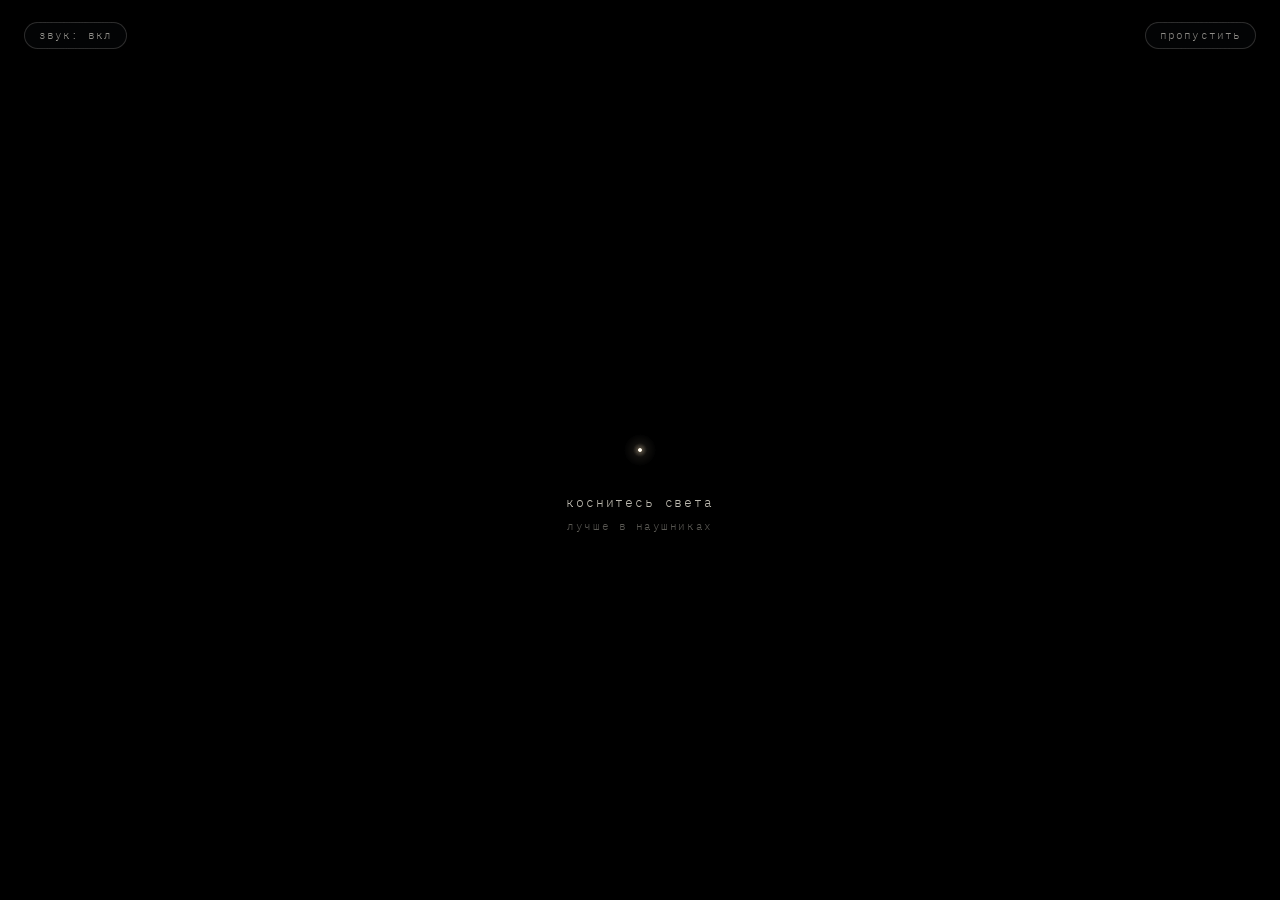
==== index.html @ f06fcd97 "Вступление: рождение звезды" ====
<!doctype html>
<html lang="ru">
<head>
  <meta charset="utf-8">
  <meta name="viewport" content="width=device-width, initial-scale=1">
  <title>биофилия</title>
  <link rel="preconnect" href="https://fonts.googleapis.com">
  <link rel="preconnect" href="https://fonts.gstatic.com" crossorigin>
  <link href="https://fonts.googleapis.com/css2?family=Major+Mono+Display&family=IBM+Plex+Mono:wght@300;400&display=swap" rel="stylesheet">
  <link rel="stylesheet" href="intro.css">
</head>
<body>

  <!-- вступление: рождение звезды -->
  <section class="intro" id="intro" aria-label="вступление: рождение звезды">
    <div class="intro__ground"></div>
    <div class="intro__spot intro__spot--orange"></div>
    <div class="intro__spot intro__spot--pink"></div>
    <div class="intro__spot intro__spot--teal"></div>

    <canvas class="intro__canvas"></canvas>

    <p class="intro__hint">
      <span>коснитесь света</span>
      <small>лучше в наушниках</small>
    </p>
    <p class="intro__after">наведите на точку — каждая звучит</p>

    <div class="intro__ui">
      <button type="button" class="intro__btn" data-sound aria-pressed="true">звук: вкл</button>
      <button type="button" class="intro__btn" data-skip>пропустить</button>
    </div>

    <svg class="intro__grain" aria-hidden="true">
      <filter id="grain"><feTurbulence type="fractalNoise" baseFrequency="0.9" numOctaves="3" stitchTiles="stitch"/><feColorMatrix type="saturate" values="0"/></filter>
      <rect width="100%" height="100%" filter="url(#grain)"/>
    </svg>
  </section>

  <script src="intro.js"></script>
</body>
</html>
---- intro.css ----
:root {
  --cream: #f2efe6;
  --muted: #b9b6ac;
}

* { box-sizing: border-box; margin: 0; padding: 0; }

html, body {
  height: 100%;
  background: #000;
  color: var(--cream);
  font-family: 'IBM Plex Mono', ui-monospace, monospace;
  overflow: hidden;
}

/* ---------- сцена ---------- */
.intro {
  position: fixed;
  inset: 0;
  background: #000; /* без фона зерно смешивается с прозрачностью и экран сереет */
  cursor: pointer;
  user-select: none;
  -webkit-tap-highlight-color: transparent;
}
.intro.is-born { cursor: default; }

/* земля появляется только после взрыва: до этого — чистый чёрный */
.intro__ground {
  position: absolute;
  inset: 0;
  background: radial-gradient(ellipse 70% 60% at 50% 52%, #12141a 0%, #08090c 60%, #050607 100%);
  opacity: 0;
  transition: opacity 5s ease .4s;
}
.intro.is-born .intro__ground { opacity: 1; }

/* мягкие цветные пятна по углам */
.intro__spot {
  position: absolute;
  border-radius: 50%;
  filter: blur(30px);
  mix-blend-mode: screen;
  opacity: 0;
  transition: opacity 7s ease 1.8s;
  pointer-events: none;
}
.intro.is-born .intro__spot { opacity: 1; }
.intro__spot--orange {
  width: 42vmax; height: 42vmax; left: -14vmax; bottom: -16vmax;
  background: radial-gradient(circle, rgba(255,138,61,.34) 0%, transparent 62%);
}
.intro__spot--pink {
  width: 36vmax; height: 36vmax; right: -12vmax; top: -14vmax;
  background: radial-gradient(circle, rgba(255,122,198,.26) 0%, transparent 62%);
}
.intro__spot--teal {
  width: 34vmax; height: 34vmax; right: -10vmax; bottom: -14vmax;
  background: radial-gradient(circle, rgba(94,224,200,.2) 0%, transparent 62%);
}

.intro__canvas {
  position: absolute;
  inset: 0;
  width: 100%;
  height: 100%;
  display: block;
}

/* ---------- подписи ---------- */
.intro__hint {
  position: absolute;
  left: 50%;
  top: calc(50% + 44px);
  transform: translateX(-50%);
  display: flex;
  flex-direction: column;
  align-items: center;
  gap: 8px;
  text-align: center;
  white-space: nowrap;
  pointer-events: none;
  transition: opacity 1.2s ease;
}
.intro__hint span {
  font-size: 13px;
  font-weight: 300;
  letter-spacing: .14em;
  color: var(--muted);
  animation: breathe 4s ease-in-out infinite;
}
.intro__hint small {
  font-size: 11px;
  font-weight: 300;
  letter-spacing: .14em;
  color: var(--muted);
  opacity: .45;
}
.intro.is-started .intro__hint { opacity: 0; }

.intro__after {
  position: absolute;
  left: 50%;
  bottom: 34px;
  transform: translateX(-50%);
  font-size: 11px;
  font-weight: 300;
  letter-spacing: .14em;
  color: var(--muted);
  white-space: nowrap;
  opacity: 0;
  pointer-events: none;
  transition: opacity 2.5s ease;
}
.intro.is-done .intro__after { opacity: .6; }

@keyframes breathe {
  0%, 100% { opacity: .4; }
  50%      { opacity: .85; }
}

/* ---------- кнопки ---------- */
.intro__ui {
  position: absolute;
  left: 24px;
  right: 24px;
  top: 22px;
  display: flex;
  justify-content: space-between;
  pointer-events: none;
  opacity: .55;
  transition: opacity .6s ease;
}
.intro__ui:hover { opacity: 1; }

.intro__btn {
  pointer-events: auto;
  font: 300 11px/1 'IBM Plex Mono', ui-monospace, monospace;
  letter-spacing: .1em;
  color: var(--cream);
  background: rgba(7, 8, 10, .8);
  border: 1px solid rgba(242, 239, 230, .3);
  border-radius: 999px;
  padding: 7px 14px;
  cursor: pointer;
  transition: border-color .3s ease, opacity .8s ease;
}
.intro__btn:hover,
.intro__btn:focus-visible { border-color: rgba(242, 239, 230, .7); outline: none; }

.intro.is-done [data-skip] { opacity: 0; pointer-events: none; }

/* ---------- зерно ---------- */
.intro__grain {
  position: absolute;
  inset: -10%;
  width: 120%;
  height: 120%;
  pointer-events: none;
  mix-blend-mode: overlay;
  opacity: .3;
  animation: grain 0.9s steps(3) infinite;
}
@keyframes grain {
  0%   { transform: translate(0, 0); }
  33%  { transform: translate(-2%, 1.5%); }
  66%  { transform: translate(1.5%, -2%); }
  100% { transform: translate(0, 0); }
}

@media (prefers-reduced-motion: reduce) {
  .intro__grain, .intro__hint span { animation: none; }
}
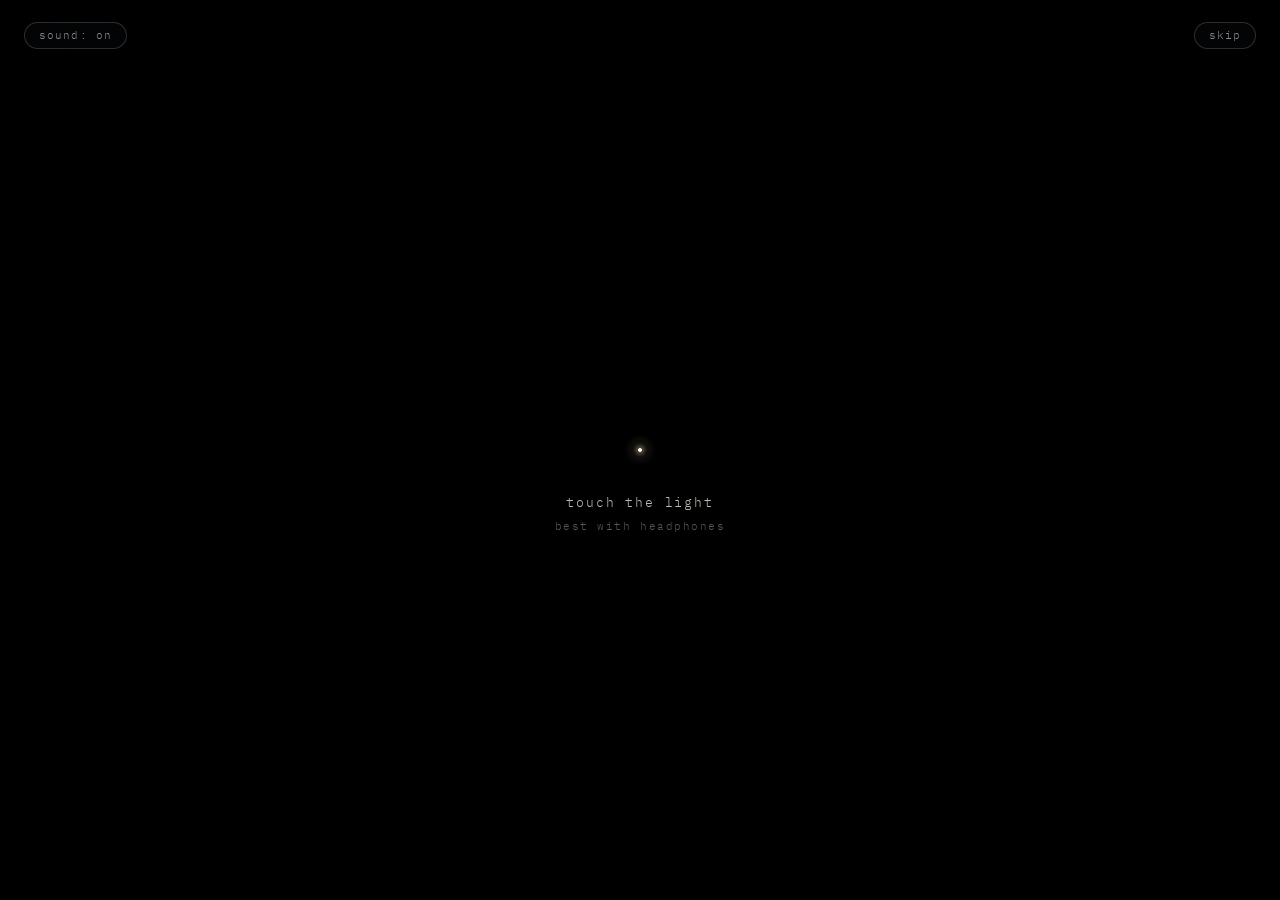
==== commit bc931616: "Add files via upload" ====
--- a/index.html
+++ b/index.html
@@ -1,9 +1,9 @@
 <!doctype html>
-<html lang="ru">
+<html lang="en">
 <head>
   <meta charset="utf-8">
   <meta name="viewport" content="width=device-width, initial-scale=1">
-  <title>биофилия</title>
+  <title>biophilia</title>
   <link rel="preconnect" href="https://fonts.googleapis.com">
   <link rel="preconnect" href="https://fonts.gstatic.com" crossorigin>
   <link href="https://fonts.googleapis.com/css2?family=Major+Mono+Display&family=IBM+Plex+Mono:wght@300;400&display=swap" rel="stylesheet">
@@ -12,7 +12,7 @@
 <body>
 
   <!-- вступление: рождение звезды -->
-  <section class="intro" id="intro" aria-label="вступление: рождение звезды">
+  <section class="intro" id="intro" aria-label="intro: the birth of a star">
     <div class="intro__ground"></div>
     <div class="intro__spot intro__spot--orange"></div>
     <div class="intro__spot intro__spot--pink"></div>
@@ -21,14 +21,14 @@
     <canvas class="intro__canvas"></canvas>
 
     <p class="intro__hint">
-      <span>коснитесь света</span>
-      <small>лучше в наушниках</small>
+      <span>touch the light</span>
+      <small>best with headphones</small>
     </p>
-    <p class="intro__after">наведите на точку — каждая звучит</p>
+    <p class="intro__after">hover a point — each one sounds</p>
 
     <div class="intro__ui">
-      <button type="button" class="intro__btn" data-sound aria-pressed="true">звук: вкл</button>
-      <button type="button" class="intro__btn" data-skip>пропустить</button>
+      <button type="button" class="intro__btn" data-sound aria-pressed="true">sound: on</button>
+      <button type="button" class="intro__btn" data-skip>skip</button>
     </div>
 
     <svg class="intro__grain" aria-hidden="true">
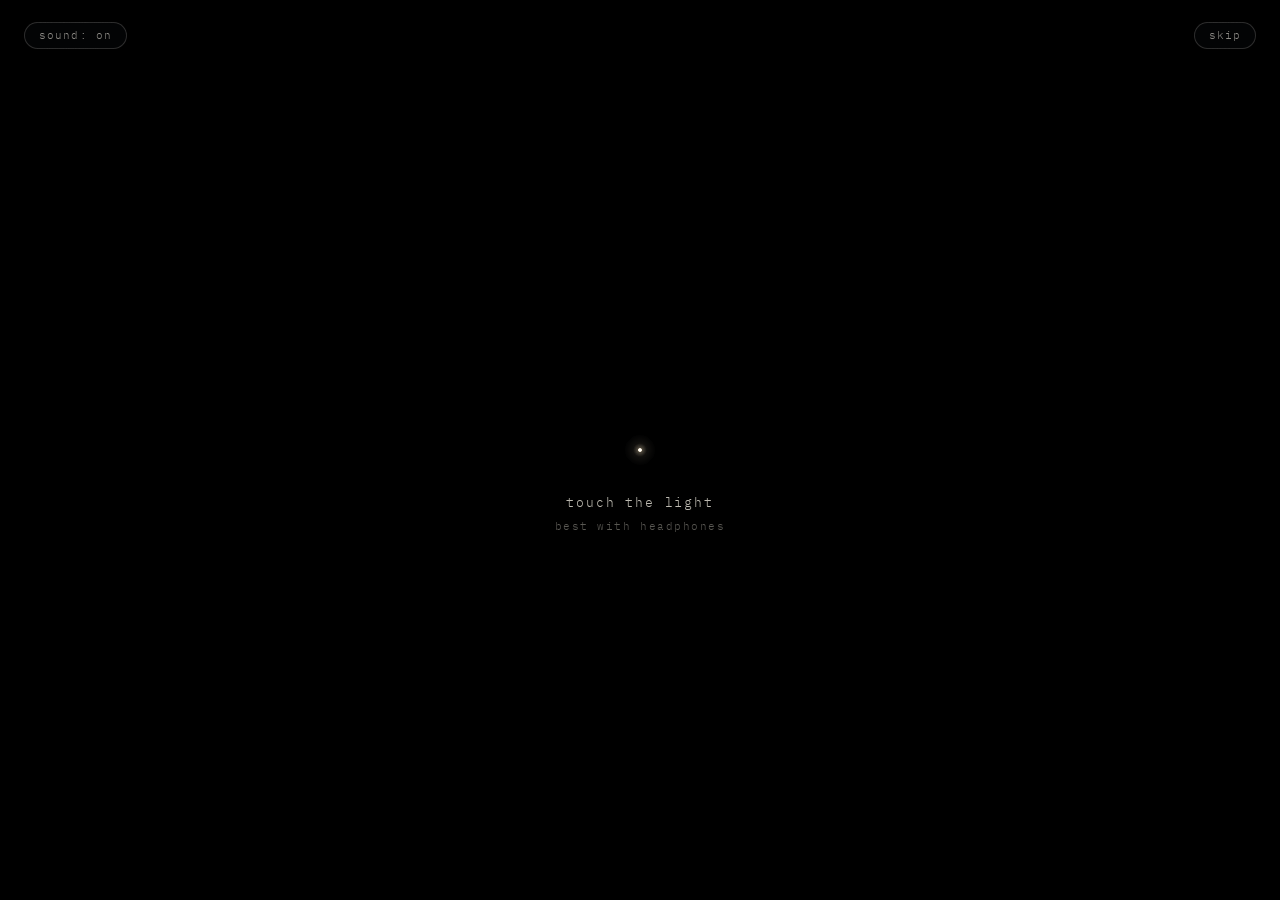
==== commit 4f670705: "Вступление ведёт в небо: кнопка «enter the sky» после рождения звезды Co-Authored-By: Claude Opus 5." ====
--- a/index.html
+++ b/index.html
@@ -25,6 +25,7 @@
       <small>best with headphones</small>
     </p>
     <p class="intro__after">hover a point — each one sounds</p>
+    <a class="intro__next" href="sketches/map.html">enter the sky →</a>
 
     <div class="intro__ui">
       <button type="button" class="intro__btn" data-sound aria-pressed="true">sound: on</button>
--- a/intro.css
+++ b/intro.css
@@ -149,6 +149,30 @@
 
 .intro.is-done [data-skip] { opacity: 0; pointer-events: none; }
 
+/* после рождения звезды — дорога в небо, к планете */
+.intro__next {
+  position: absolute;
+  left: 50%;
+  bottom: 74px;
+  transform: translateX(-50%);
+  font: 400 13px/1 'IBM Plex Mono', ui-monospace, monospace;
+  letter-spacing: .12em;
+  color: var(--cream);
+  text-decoration: none;
+  white-space: nowrap;
+  background: rgba(7, 8, 10, .85);
+  border: 1px solid rgba(242, 239, 230, .6);
+  border-radius: 999px;
+  padding: 12px 22px;
+  box-shadow: 0 0 22px 2px rgba(242, 239, 230, .14);
+  opacity: 0;
+  pointer-events: none;
+  transition: opacity 2s ease, border-color .3s ease;
+}
+.intro.is-done .intro__next { opacity: 1; pointer-events: auto; }
+.intro__next:hover,
+.intro__next:focus-visible { border-color: rgba(242, 239, 230, 1); outline: none; }
+
 /* ---------- зерно ---------- */
 .intro__grain {
   position: absolute;
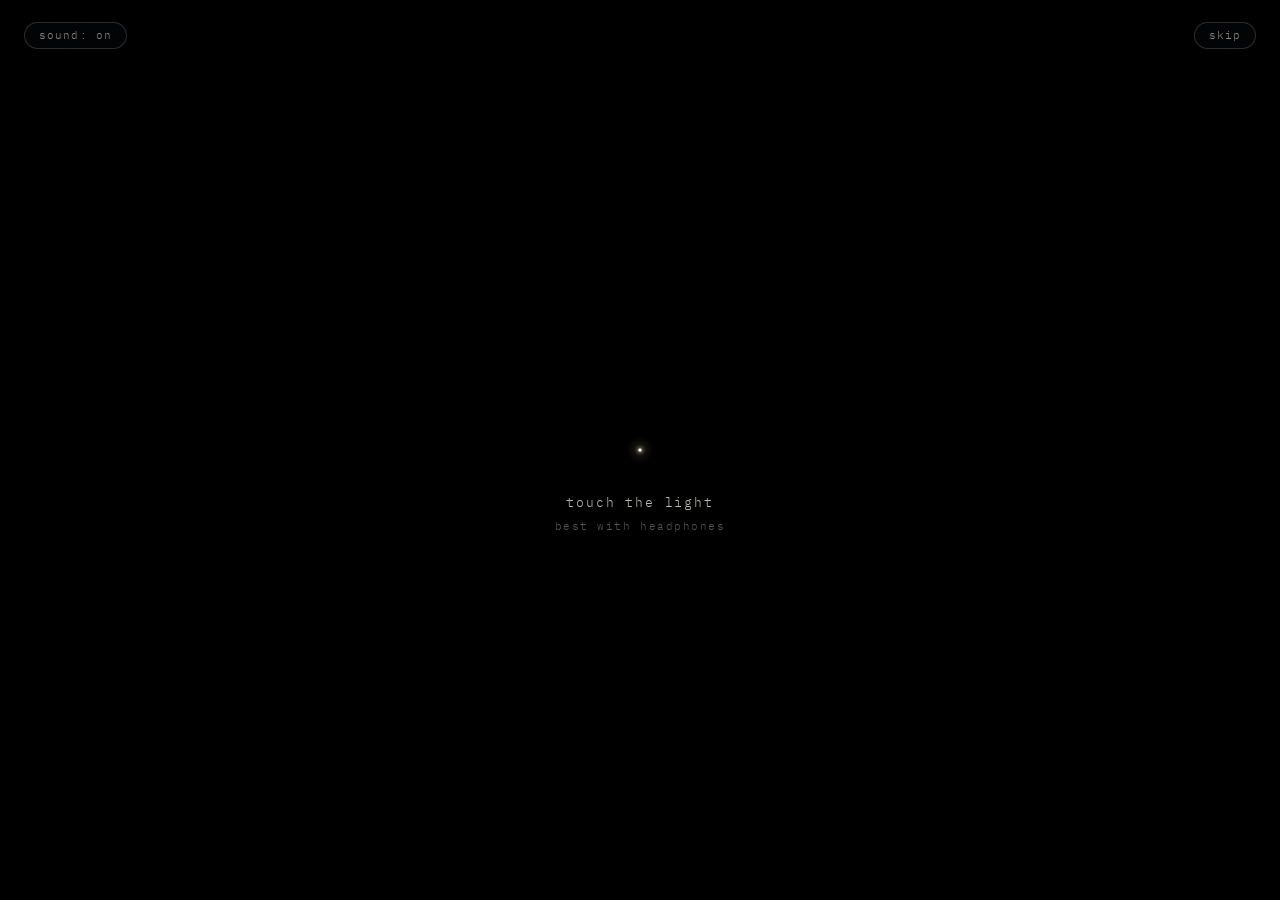
==== commit 5ae0db04: "Вступление: день мира и join the universe; рисунок в планете эмоций; звёзды песен вертятся - после в" ====
--- a/index.html
+++ b/index.html
@@ -24,8 +24,13 @@
       <span>touch the light</span>
       <small>best with headphones</small>
     </p>
+    <div class="intro__today" aria-live="off">
+      <small>today</small>
+      <b data-today></b>
+      <span>how the world feels right now</span>
+    </div>
     <p class="intro__after">hover a point — each one sounds</p>
-    <a class="intro__next" href="sketches/map.html">enter the sky →</a>
+    <a class="intro__next" href="sketches/map.html">join the universe →</a>
 
     <div class="intro__ui">
       <button type="button" class="intro__btn" data-sound aria-pressed="true">sound: on</button>
--- a/intro.css
+++ b/intro.css
@@ -149,6 +149,41 @@
 
 .intro.is-done [data-skip] { opacity: 0; pointer-events: none; }
 
+/* в центре, на месте взрыва: сегодняшний день мира */
+.intro__today {
+  position: absolute;
+  left: 50%;
+  top: 50%;
+  transform: translate(-50%, -50%);
+  display: flex;
+  flex-direction: column;
+  align-items: center;
+  gap: 12px;
+  padding: 34px 48px;
+  text-align: center;
+  white-space: nowrap;
+  pointer-events: none;
+  background: radial-gradient(ellipse at center, rgba(5, 6, 8, .78) 0%, rgba(5, 6, 8, .45) 55%, transparent 75%);
+  opacity: 0;
+  transition: opacity 3s ease;
+}
+.intro__today small,
+.intro__today span {
+  font-size: 11px;
+  font-weight: 300;
+  letter-spacing: .16em;
+  color: var(--muted);
+}
+.intro__today b {
+  font-family: 'Major Mono Display', monospace;
+  font-weight: 400;
+  font-size: clamp(30px, 4.4vw, 60px);
+  letter-spacing: .04em;
+  color: var(--cream);
+  text-shadow: 0 0 24px rgba(255, 233, 196, .35);
+}
+.intro.is-done .intro__today { opacity: 1; }
+
 /* после рождения звезды — дорога в небо, к планете */
 .intro__next {
   position: absolute;
